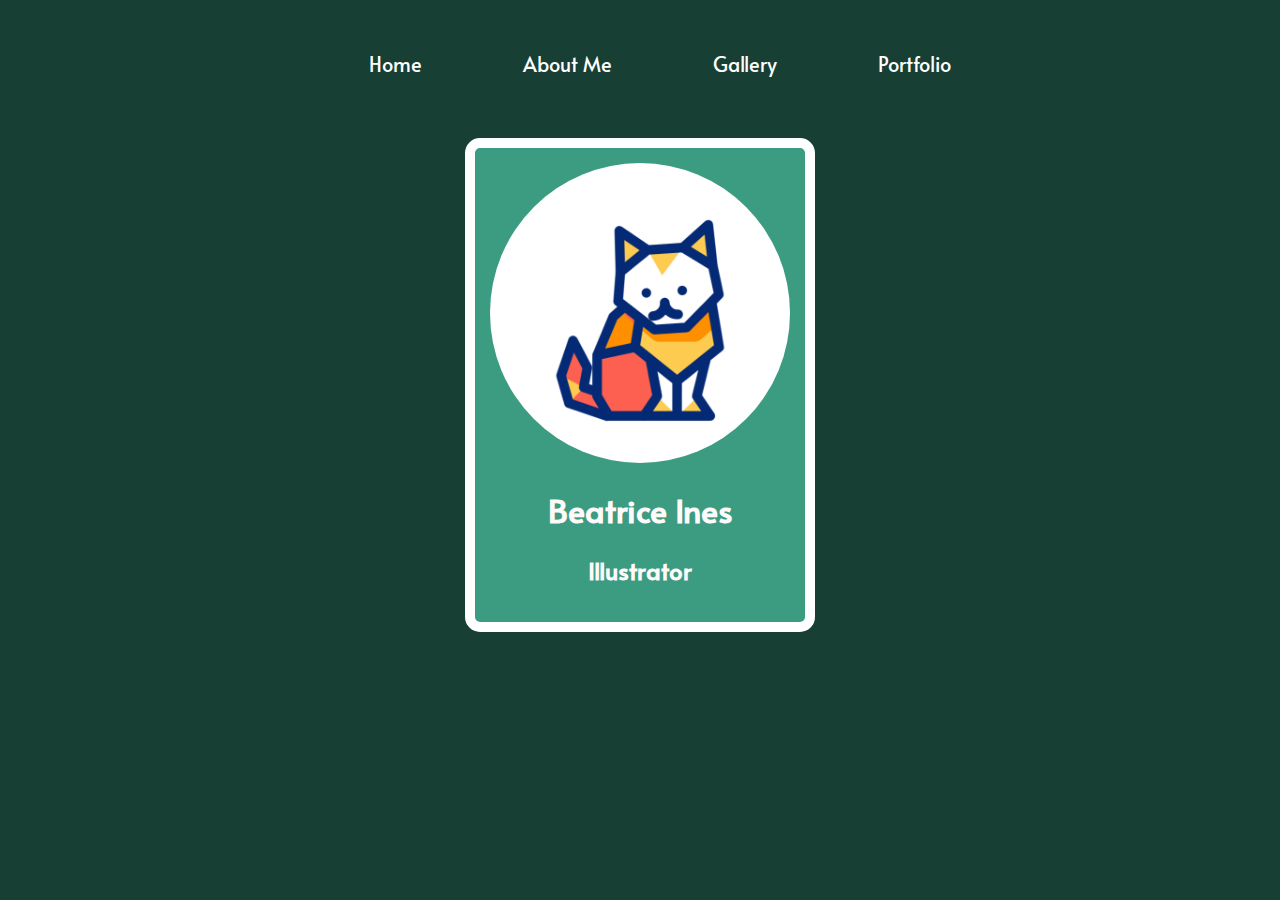
==== index.html @ e7e30e8e "feat: added index.html & designed layout pages; docs(README): updated readme" ====
<!DOCTYPE html>
<html lang="en">
<head>
    <meta charset="UTF-8">
    <meta name="viewport" content="width=device-width, initial-scale=1.0">
    <title>WD-Seatwork-2</title>
    <link rel="stylesheet" href="./assets/css/style.css">
    <link rel="stylesheet" href="https://cdn.jsdelivr.net/npm/bootstrap-icons@1.11.3/font/bootstrap-icons.min.css">
</head>
<body>
    <header>
        <nav>
            <ul>
                <li><a href="../WD-Seatwork-2/index.html">Home</a></li>
                <li><a href="./pages/About Me/index.html">About Me</a></li>
                <li><a href="./pages/Gallery/index.html">Gallery</a></li>
                <li><a href="./pages/Portfolio/index.html">Portfolio</a></li>
            </ul>
        </nav>
    </header>

    <div class="container">
        <div class="box">
            <img src="./assets/img/kitten.gif" alt="">
            <h1>Beatrice Ines</h1>
            <h2>Illustrator</h2>
        </div>
    </div>
</body>
</html>
---- assets/css/style.css ----
@import url('https://fonts.googleapis.com/css2?family=Alata&family=Besley:ital,wght@0,400..900;1,400..900&family=Bungee&family=Foldit:wght@100..900&family=Limelight&family=Noto+Color+Emoji&family=Palanquin+Dark:wght@400;500;600;700&family=Pattaya&family=Righteous&family=Silkscreen&display=swap');
*{outline: none;}
body {
    font-family: Alata;
    margin: 0;
    padding: 0;
    box-sizing: border-box;
    background-color: #183f34;
    color: #fffafa;

}

header {
    padding: 30px 0;
    text-align: center;
}

nav{display: flex; align-items: center; justify-content: center;
  }

  nav ul {list-style: none; font-size: 20px;}
  nav ul li {display: inline; margin: 0 40px;}
  nav ul li a {color: #fff; text-decoration: none; padding: 8px; border-radius: 20px;}
  nav ul li a:hover{transition: ease-in .3s; transform: translateY(10); background-color:#4fc9a6; }

.container{
    display: flex;
    justify-content: center;
    align-items: center;
    padding: 10px;
}
.container .box{
    padding: 15px;
    border-radius: 15px;
    border: solid 10px #fff;
    background-color: #4fc9a6ac;
}
h1{text-align: center;}
h2{text-align: center;}
  img{
    width: 300px;
    height: 300px;
    border-radius: 50%;
  }
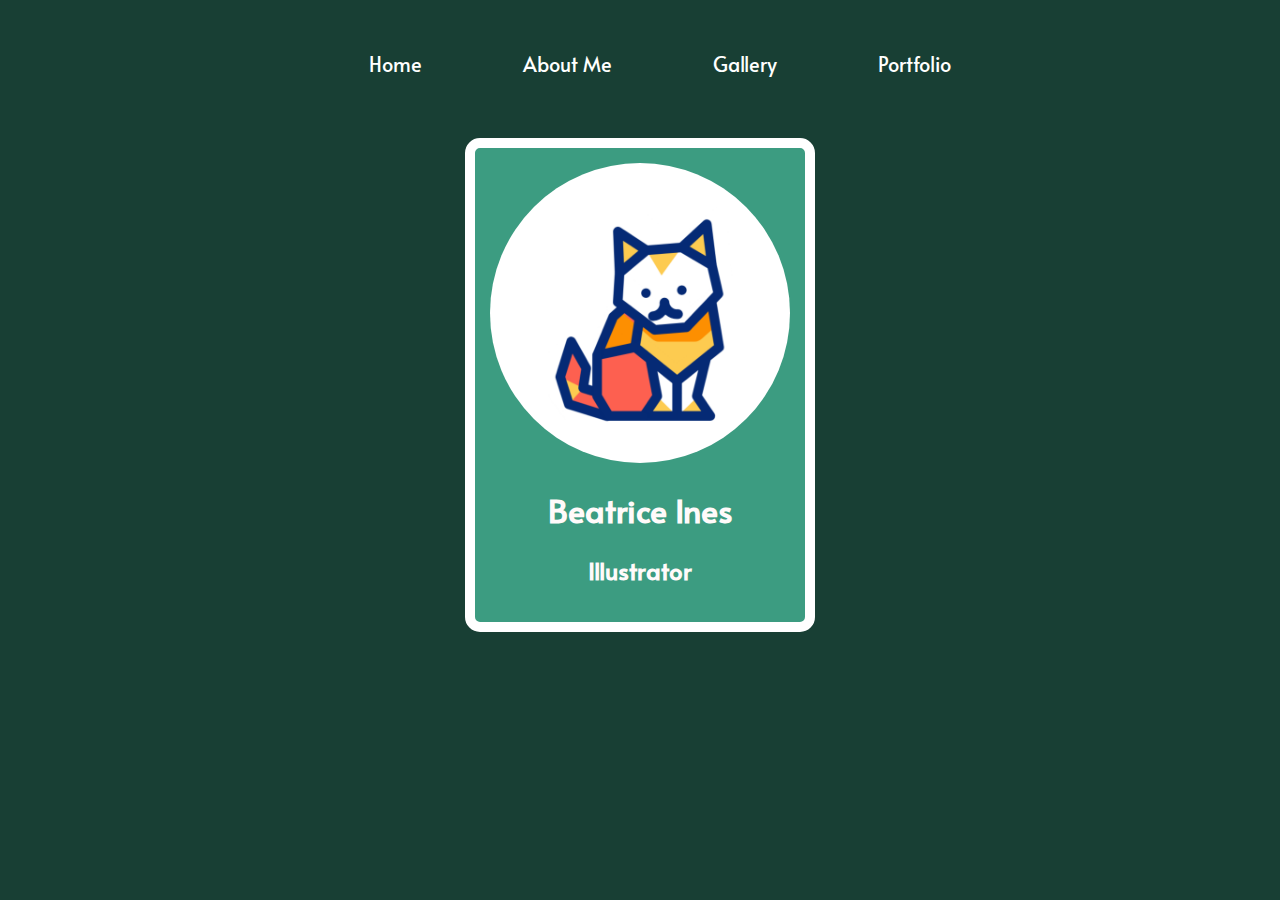
==== commit 2a75b0a0: "fix: home page" ====
--- a/index.html
+++ b/index.html
@@ -11,7 +11,7 @@
     <header>
         <nav>
             <ul>
-                <li><a href="../WD-Seatwork-2/index.html">Home</a></li>
+                <li><a class="btn active">Home</a></li>
                 <li><a href="./pages/About Me/index.html">About Me</a></li>
                 <li><a href="./pages/Gallery/index.html">Gallery</a></li>
                 <li><a href="./pages/Portfolio/index.html">Portfolio</a></li>
